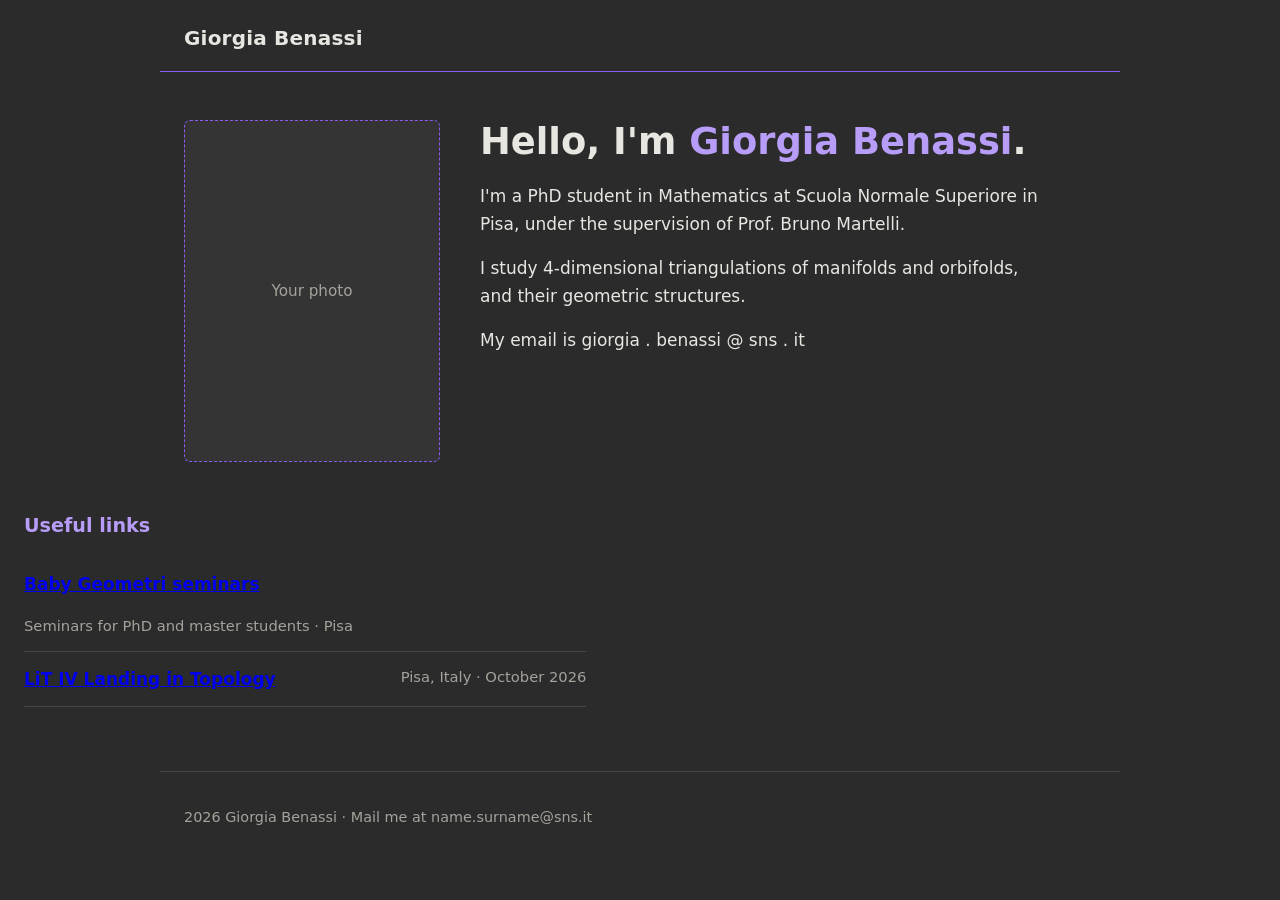
==== index.html @ 1bc22549 "Add files via upload" ====
<!DOCTYPE html>
<html lang="en">
<head>
  <meta charset="UTF-8">
  <meta name="viewport" content="width=device-width, initial-scale=1.0">
  <title>Giorgia Benassi</title>
  <link rel="stylesheet" href="styles.css">
</head>
<body>

  <header class="site-header">
    <a class="wordmark" href="index.html">Giorgia Benassi</a>
    <!--
    <nav class="site-nav">
      <a href="index.html" aria-current="page">Home</a>
      <a href="contacts.html">Contacts</a>
    </nav>
    -->
  </header>

  <main>

    <section class="profile">
      <div class="photo-placeholder" role="img" aria-label="Your photo will go here">
        <span>Your photo</span>
      </div>

      <div class="presentation">
        <h1>Hello, I'm <em>Giorgia Benassi</em>.</h1>
        <p>
          I'm a PhD student in Mathematics at Scuola Normale Superiore in Pisa, under the supervision of Prof. Bruno Martelli.
        </p>
        <p>
          I study 4-dimensional triangulations of manifolds and orbifolds, and their geometric structures.
        </p>
        <p>
          My email is giorgia . benassi @ sns . it
        </p>
      </div>
    </section>

    <section class="conferences">
      <h2>Useful links</h2>
      <ul>
        <li>
          <span class="conf-name"><a href="https://sites.google.com/view/babygeometri">Baby Geometri seminars</a></span>
          <span class="conf-meta">Seminars for PhD and master students · Pisa</span>
        </li>
        <li>
          <span class="conf-name"><a href="https://indico.sns.it/event/142/overview">LiT IV Landing in Topology</a></span>
          <span class="conf-meta">Pisa, Italy · October 2026</span>
        </li>
      </ul>
    </section>

  </main>

  <footer class="site-footer">
    <p>2026 Giorgia Benassi · <!--<a href="contacts.html">Contacts</a>-->Mail me at name.surname@sns.it</p>
  </footer>

</body>
</html>
---- styles.css ----
/* Personal site — one stylesheet for both pages */

:root {
  --bg: #2B2B2B;          /* dark grey */
  --panel: #343434;       /* slightly lighter grey for blocks */
  --ink: #E8E6E1;         /* -white text */
  --muted: #A5A29B;
  --violet: #8B5CF6;      /* accent */
  --violet-soft: #B79CF8;
  --sans: system-ui, -apple-system, "Segoe UI", Roboto, Helvetica, Arial, sans-serif;
}

* { box-sizing: border-box; }

body {
  margin: 0;
  background: var(--bg);
  color: var(--ink);
  font-family: var(--sans);
  font-size: 1.0625rem;
  line-height: 1.65;
}

/* ---- header + the thin violet line ---- */

.site-header {
  display: flex;
  align-items: baseline;
  justify-content: space-between;
  max-width: 60rem;
  margin: 0 auto;
  padding: 1.4rem 1.5rem 1rem;
  border-bottom: 1px solid var(--violet);
}

.wordmark {
  font-size: 1.25rem;
  font-weight: 700;
  letter-spacing: 0.01em;
  color: var(--ink);
  text-decoration: none;
}

.site-nav a {
  margin-left: 1.6rem;
  color: var(--muted);
  text-decoration: none;
}

.site-nav a[aria-current="page"] {
  color: var(--violet-soft);
  text-decoration: underline;
  text-underline-offset: 5px;
}

.site-nav a:hover { color: var(--violet-soft); }

/* ---- profile row: photo left, presentation right ---- */

.profile {
  display: grid;
  grid-template-columns: minmax(11rem, 16rem) 1fr;
  gap: 2.5rem;
  align-items: start;
  max-width: 60rem;
  margin: 0 auto;
  padding: 3rem 1.5rem 1rem;
}

.photo-placeholder {
  aspect-ratio: 3 / 4;
  background: var(--panel);
  border: 1px dashed var(--violet);
  border-radius: 6px;
  display: flex;
  align-items: center;
  justify-content: center;
  color: var(--muted);
  font-size: 0.95rem;
}

.presentation h1 {
  font-size: clamp(1.7rem, 4vw, 2.3rem);
  line-height: 1.2;
  margin: 0 0 1.1rem;
  font-weight: 700;
}

.presentation h1 em {
  font-style: normal;
  color: var(--violet-soft);
}

.presentation p {
  max-width: 52ch;
  margin: 0 0 1rem;
  color: var(--ink);
}

/* ---- conferences ---- */

.conferences {
  max-width: 200rem;
  margin: 0 auto;
  padding: 2rem 1.5rem 1rem;
}

.conferences h2 {
  font-size: 1.2rem;
  color: var(--violet-soft);
  margin: 0 0 1rem;
}

.conferences ul {
  list-style: none;
  margin: 0;
  padding: 0;
  max-width: 52ch;
}

.conferences li {
  padding: 0.8rem 0;
  border-bottom: 1px solid #454545;
  display: flex;
  justify-content: space-between;
  gap: 1rem;
  flex-wrap: wrap;
}

.conf-name { font-weight: 600; }

.conf-meta {
  color: var(--muted);
  font-size: 0.92rem;
  text-align: right;
}

/* ---- contacts page ---- */

.contact-grid {
  display: grid;
  grid-template-columns: repeat(auto-fit, minmax(14rem, 1fr));
  gap: 1rem 3rem;
  max-width: 60rem;
  margin: 0 auto;
  padding: 3rem 1.5rem 1rem;
}

.contact-grid h2 {
  font-size: 1.2rem;
  color: var(--violet-soft);
  margin: 0 0 0.6rem;
}

.contact-grid a {
  color: var(--violet-soft);
  text-decoration: underline;
  text-underline-offset: 4px;
}

.contact-grid a:hover { color: var(--ink); }

/* ---- footer ---- */

.site-footer {
  max-width: 60rem;
  margin: 3rem auto 0;
  padding: 1.2rem 1.5rem 2.4rem;
  border-top: 1px solid #454545;
  color: var(--muted);
  font-size: 0.9rem;
}

.site-footer a {
  color: inherit;
  text-decoration: underline;
  text-underline-offset: 4px;
}

.site-footer a:hover { color: var(--violet-soft); }

/* ---- focus ---- */

a:focus-visible {
  outline: 2px solid var(--violet-soft);
  outline-offset: 3px;
  border-radius: 2px;
}

/* ---- small screens: photo above text ---- */

@media (max-width: 640px) {
  .profile {
    grid-template-columns: 1fr;
    gap: 1.8rem;
  }
  .photo-placeholder {
    max-width: 16rem;
  }
}
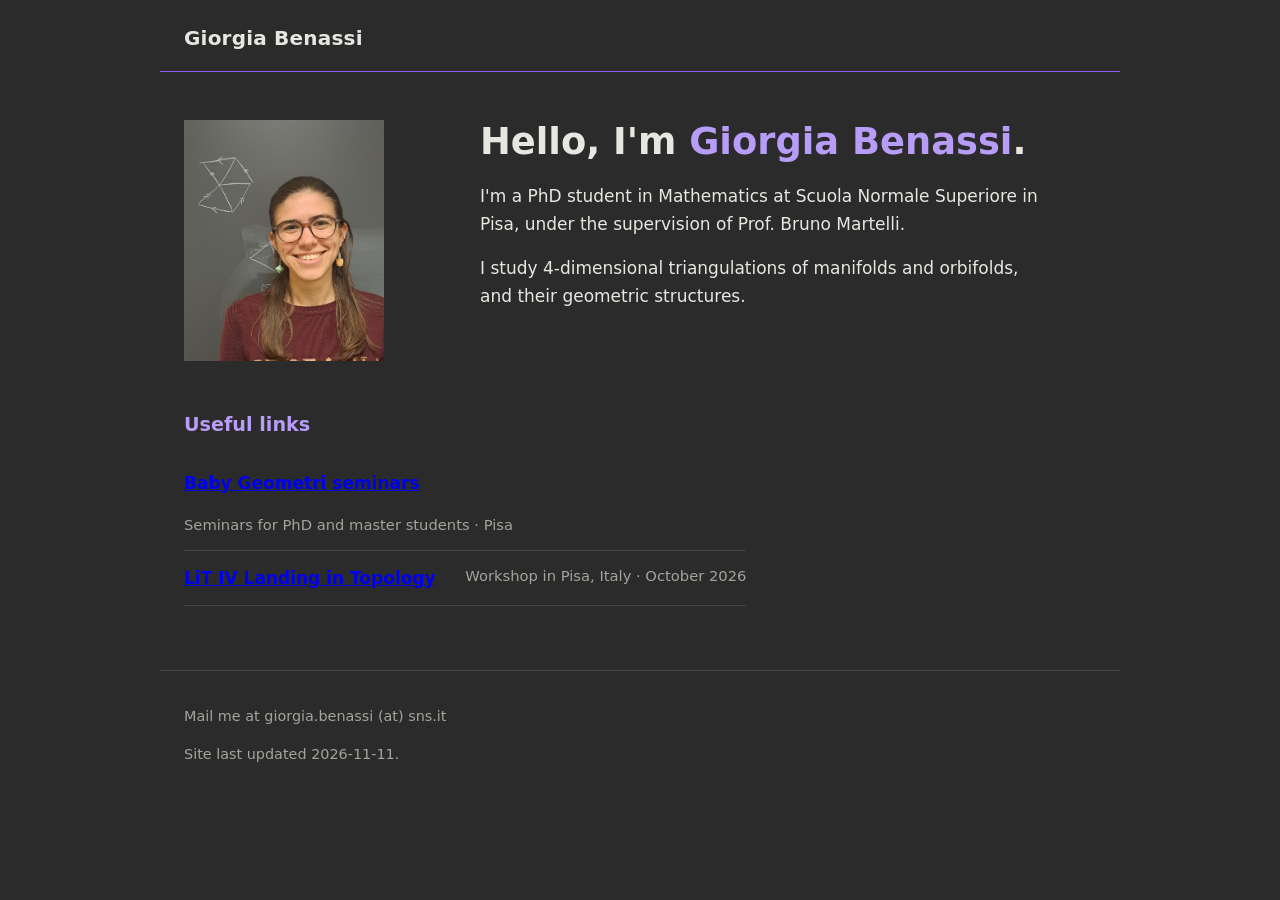
==== commit 1272383f: "First commit" ====
--- a/index.html
+++ b/index.html
@@ -21,9 +21,10 @@
   <main>
 
     <section class="profile">
-      <div class="photo-placeholder" role="img" aria-label="Your photo will go here">
+      <!--<div class="photo-placeholder" role="img" aria-label="Your photo will go here">
         <span>Your photo</span>
-      </div>
+      </div>-->
+      <img src="profile_picture.jpg" alt="My photo" width="200" >
 
       <div class="presentation">
         <h1>Hello, I'm <em>Giorgia Benassi</em>.</h1>
@@ -32,9 +33,6 @@
         </p>
         <p>
           I study 4-dimensional triangulations of manifolds and orbifolds, and their geometric structures.
-        </p>
-        <p>
-          My email is giorgia . benassi @ sns . it
         </p>
       </div>
     </section>
@@ -48,7 +46,7 @@
         </li>
         <li>
           <span class="conf-name"><a href="https://indico.sns.it/event/142/overview">LiT IV Landing in Topology</a></span>
-          <span class="conf-meta">Pisa, Italy · October 2026</span>
+          <span class="conf-meta">Workshop in Pisa, Italy · October 2026</span>
         </li>
       </ul>
     </section>
@@ -56,7 +54,8 @@
   </main>
 
   <footer class="site-footer">
-    <p>2026 Giorgia Benassi · <!--<a href="contacts.html">Contacts</a>-->Mail me at name.surname@sns.it</p>
+    <p><!--2026 Giorgia Benassi · <a href="contacts.html">Contacts</a>-->Mail me at giorgia.benassi (at) sns.it</p>
+    <p>Site last updated 2026-11-11.</p>
   </footer>
 
 </body>
--- a/styles.css
+++ b/styles.css
@@ -100,7 +100,7 @@
 /* ---- conferences ---- */
 
 .conferences {
-  max-width: 200rem;
+  max-width: 60rem;
   margin: 0 auto;
   padding: 2rem 1.5rem 1rem;
 }
